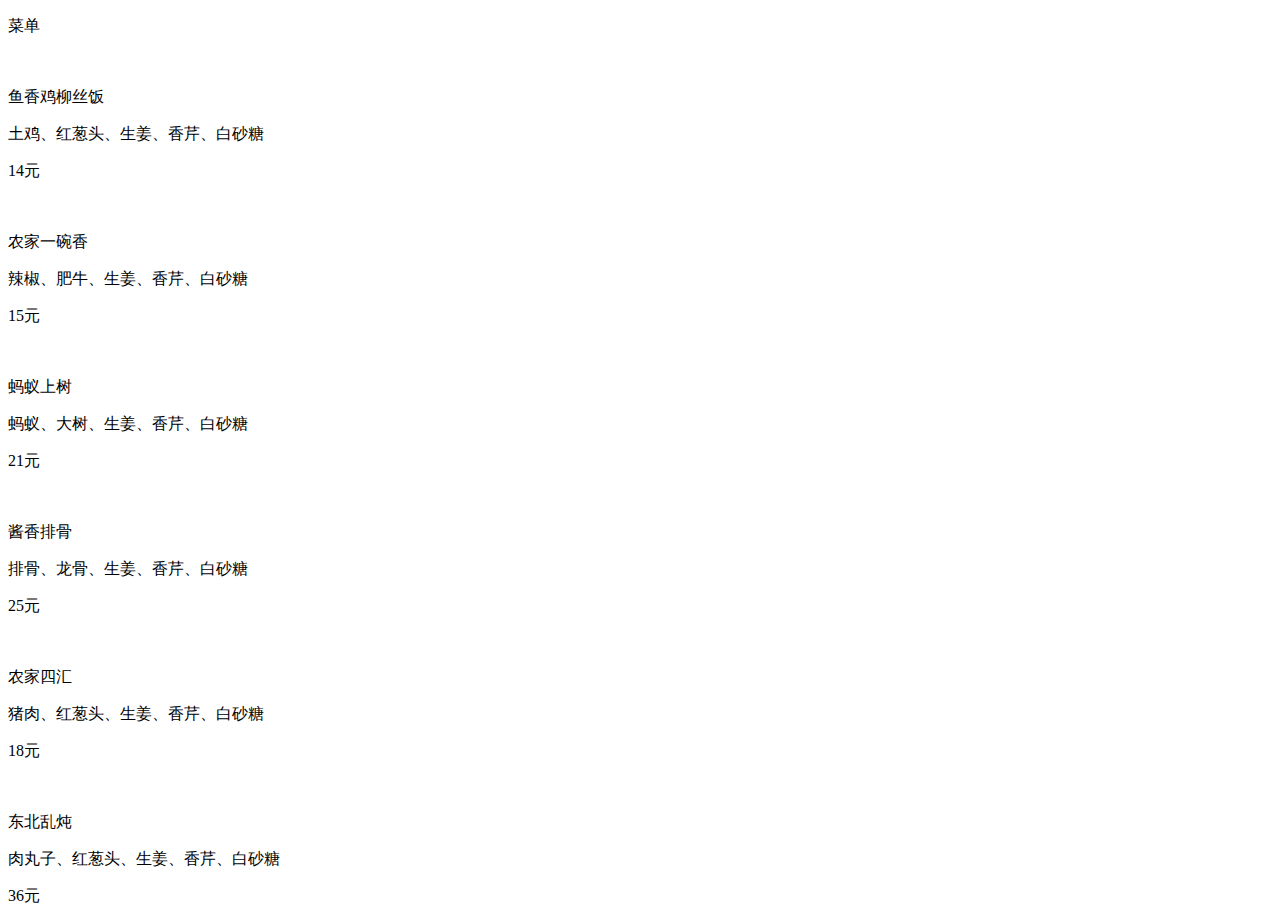
==== menu.html @ 225f289f "menu" ====
﻿<!DOCTYPE html>
<html lang="en">
<head>
  <meta charset="UTF-8">
  <meta content="width=device-width,initial-scale=1.0,maximum-scale=1.0,user-scalable=0" name="viewport">
  <meta http-equiv="X-UA-Compatible" content="ie=edge">
  <title>菜单</title>
  <link rel="stylesheet" href="./css/reset.css">
  <link rel="stylesheet" href="./css/menu.css">
</head>
<body>
  <div class="header">
    <span class="icon"></span>
    <p class="title">菜单</p>
  </div>
  <div class="main">
    <div class="container">
      <div class="content">
        <div class="img"><img src="./images/1.png" alt=""></div>
        <div class="int">
          <p class="name">鱼香鸡柳丝饭</p>
          <p class="burden">土鸡、红葱头、生姜、香芹、白砂糖</p>
          <p class="money">14元</p>
        </div>
        <div class="times"></div>
      </div>
    </div>
    <div class="container">
      <div class="content">
        <div class="img"><img src="./images/2.png" alt=""></div>
        <div class="int">
          <p class="name">农家一碗香</p>
          <p class="burden">辣椒、肥牛、生姜、香芹、白砂糖</p>
          <p class="money">15元</p>
        </div>
        <div class="times"></div>
      </div>
    </div>
    <div class="container">
      <div class="content">
        <div class="img"><img src="./images/1.png" alt=""></div>
        <div class="int">
          <p class="name">蚂蚁上树</p>
          <p class="burden">蚂蚁、大树、生姜、香芹、白砂糖</p>
          <p class="money">21元</p>
        </div>
        <div class="times"></div>
      </div>
    </div>
    <div class="container">
      <div class="content">
        <div class="img"><img src="./images/2.png" alt=""></div>
        <div class="int">
          <p class="name">酱香排骨</p>
          <p class="burden">排骨、龙骨、生姜、香芹、白砂糖</p>
          <p class="money">25元</p>
        </div>
        <div class="times"></div>
      </div>
    </div>
    <div class="container">
      <div class="content">
        <div class="img"><img src="./images/1.png" alt=""></div>
        <div class="int">
          <p class="name">农家四汇</p>
          <p class="burden">猪肉、红葱头、生姜、香芹、白砂糖</p>
          <p class="money">18元</p>
        </div>
        <div class="times"></div>
      </div>
    </div>
    <div class="container">
      <div class="content">
        <div class="img"><img src="./images/2.png" alt=""></div>
        <div class="int">
          <p class="name">东北乱炖</p>
          <p class="burden">肉丸子、红葱头、生姜、香芹、白砂糖</p>
          <p class="money">36元</p>
        </div>
        <div class="times"></div>
      </div>
    </div>
  </div>
  <script src="./js/jquery-1.12.2.min.js"></script>
  <script src="./js/menu.js"></script>
</body>
</html>
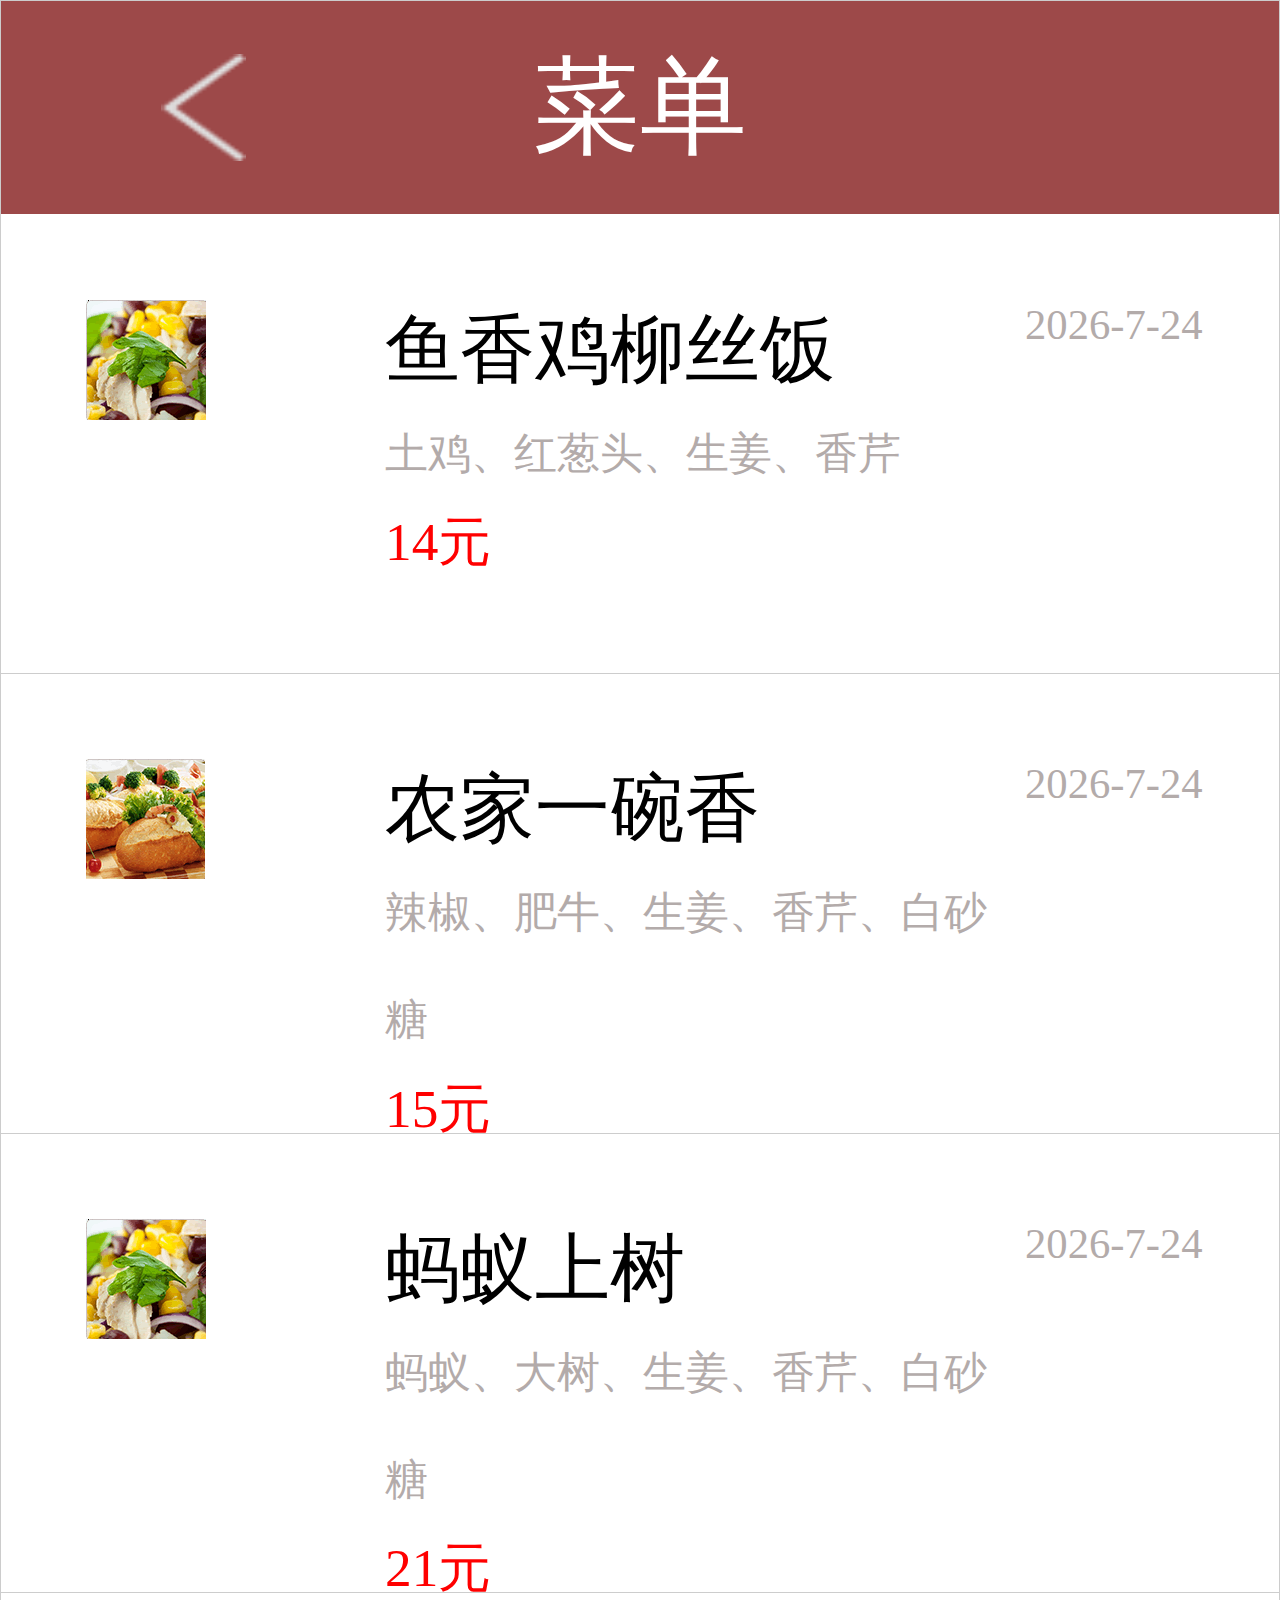
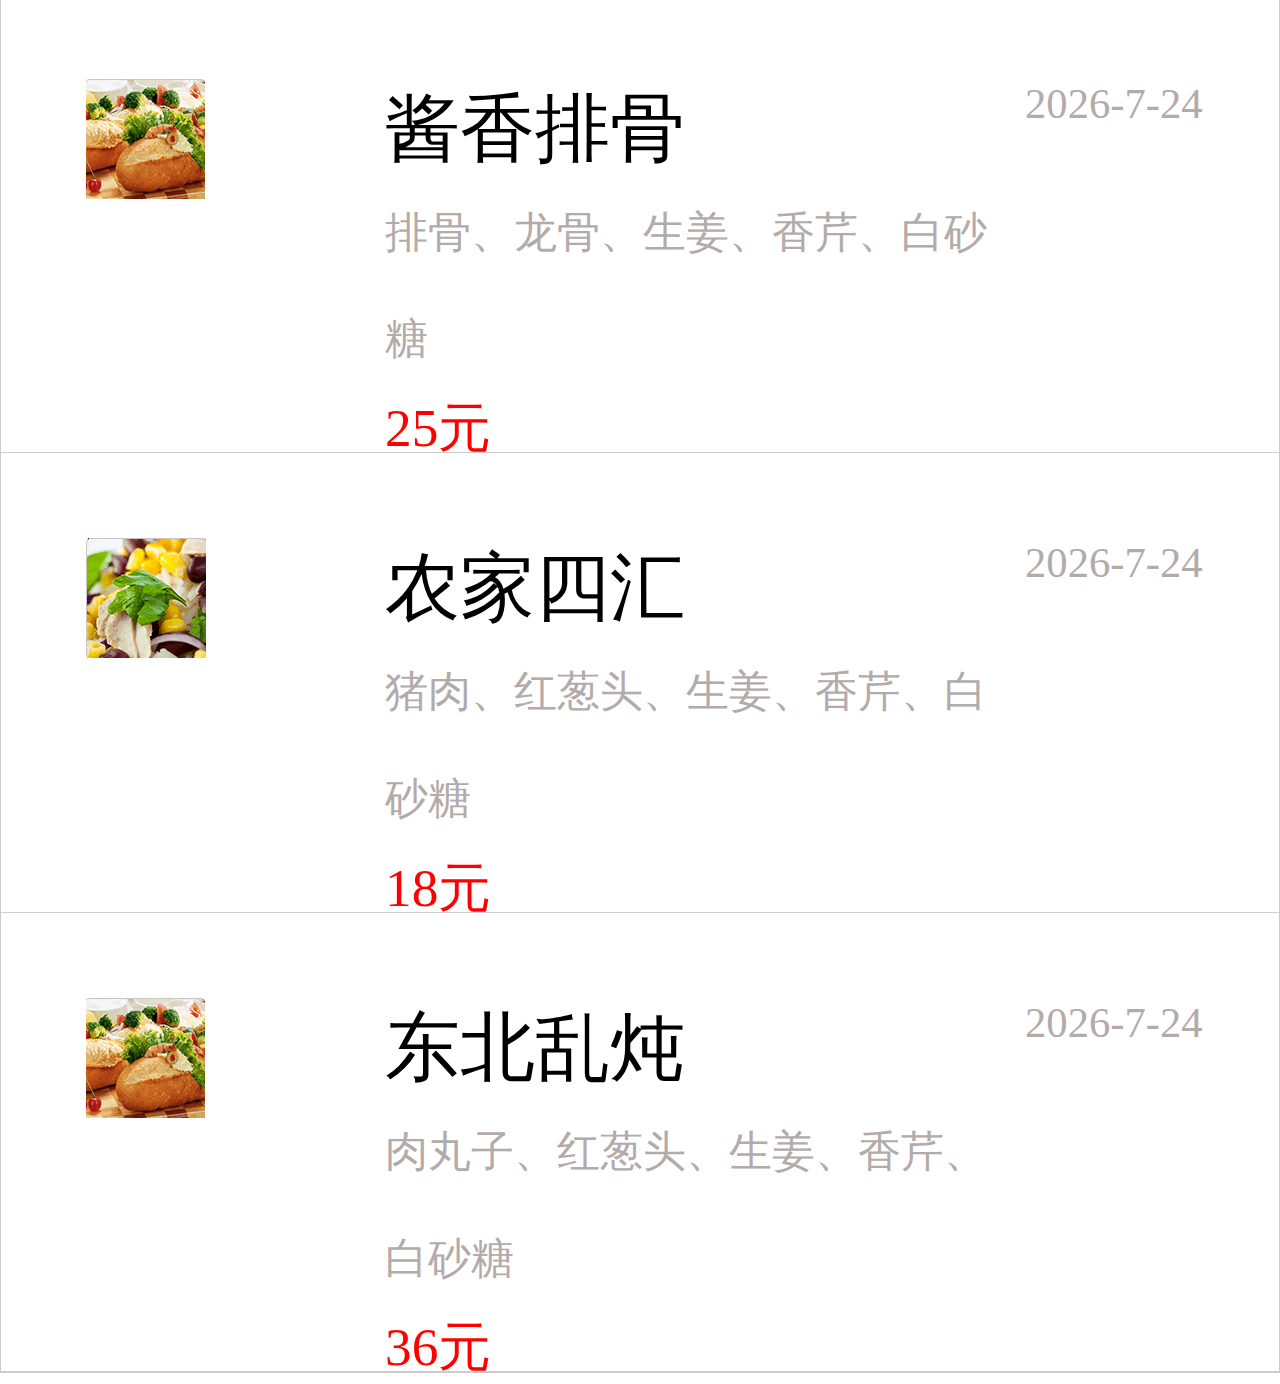
==== commit 1cb1ba79: "take-m" ====
--- a/menu.html
+++ b/menu.html
@@ -10,8 +10,7 @@
 </head>
 <body>
   <div class="header">
-    <span class="icon"></span>
-    <p class="title">菜单</p>
+    <p class="title"><span class="icon"></span>菜单</p>
   </div>
   <div class="main">
     <div class="container">
@@ -19,7 +18,7 @@
         <div class="img"><img src="./images/1.png" alt=""></div>
         <div class="int">
           <p class="name">鱼香鸡柳丝饭</p>
-          <p class="burden">土鸡、红葱头、生姜、香芹、白砂糖</p>
+          <p class="burden">土鸡、红葱头、生姜、香芹</p>
           <p class="money">14元</p>
         </div>
         <div class="times"></div>
@@ -83,5 +82,6 @@
   </div>
   <script src="./js/jquery-1.12.2.min.js"></script>
   <script src="./js/menu.js"></script>
+  <script src="./js/common.js"></script>
 </body>
 </html>--- a/css/menu.css
+++ b/css/menu.css
@@ -0,0 +1,65 @@
+body {
+  height: 100%;
+  margin: 0 auto;
+}
+body .header {
+  width: 100%;
+  height: 2rem;
+  line-height: 2rem;
+  background-color: #9d4949;
+}
+body .header .title {
+  width: 50%;
+  margin: 0 auto;
+  text-align: center;
+  color: #fff;
+  font-size: 1rem;
+  position: relative;
+}
+body .header .icon {
+  display: block;
+  width: 0.8rem;
+  height: 1rem;
+  background: url(../images/jt.png) no-repeat;
+  background-size: 100% 100%;
+  position: absolute;
+  top: 0.5rem;
+  left: -1.5rem;
+}
+.main {
+  width: 100%;
+  height: 100%;
+}
+.main .container {
+  width: 100%;
+  height: 3.5rem;
+  border-bottom: 1px solid #cdcdcd;
+  padding: 0.8rem 0.5rem 0 0.8rem;
+}
+.main .container .content .img {
+  width: 2.5rem;
+  float: left;
+  margin-right: 0.3rem;
+}
+.main .container .content .int {
+  float: left;
+  width: 6rem;
+}
+.main .container .content .int .name {
+  font-size: 0.7rem;
+}
+.main .container .content .int .burden {
+  font-size: 0.4rem;
+  color: #B3ABAA;
+  line-height: 1rem;
+}
+.main .container .content .int .money {
+  font-size: 0.5rem;
+  color: red;
+}
+.main .container .content .times {
+  width: 2rem;
+  float: left;
+  font-size: 0.4rem;
+  color: #b3abaa;
+}
